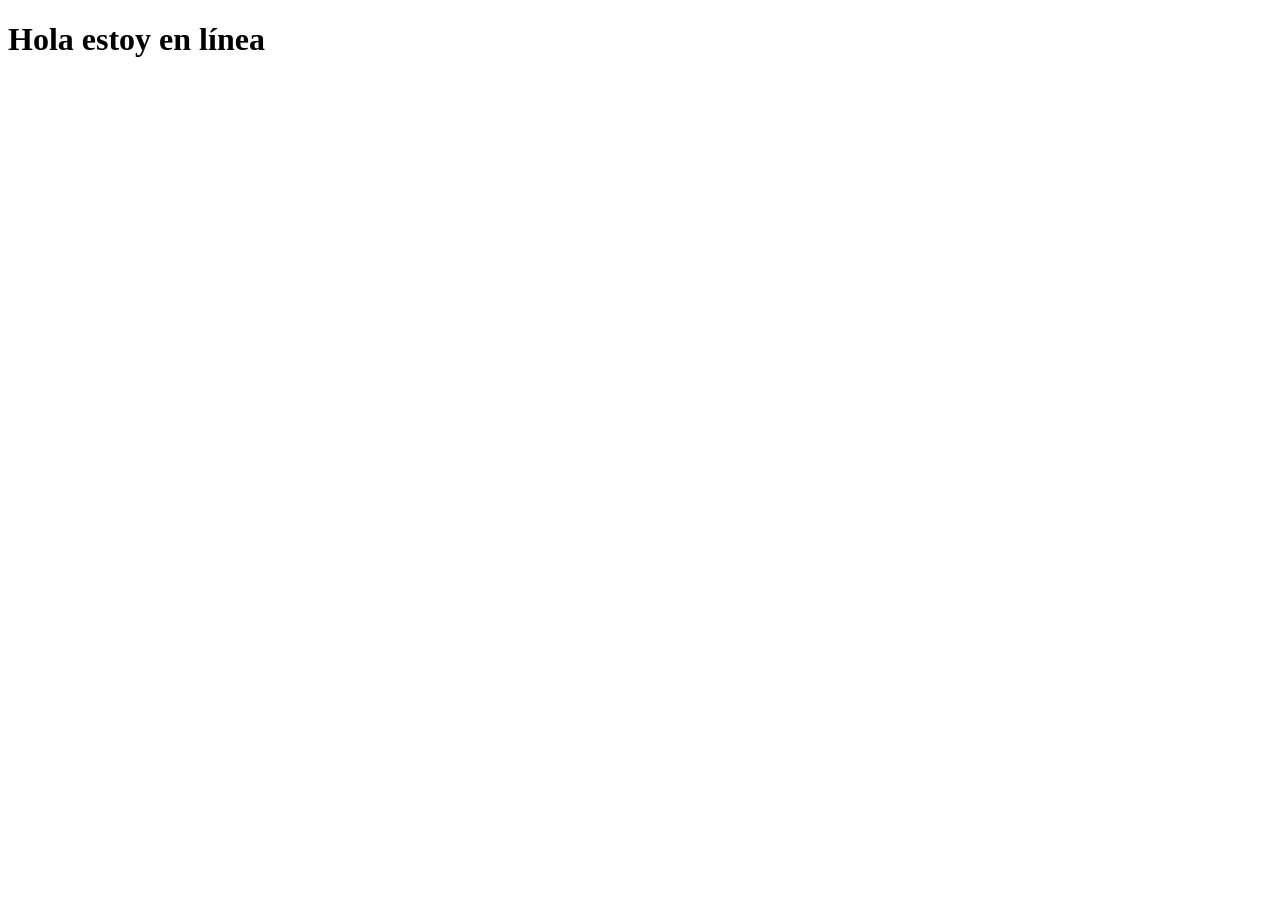
==== index.html @ 55a79cfc "Crear index.html se verificó que la página funciona" ====
<!DOCTYPE html>
<html lang="en">
<head>
    <meta charset="UTF-8">
    <meta name="viewport" content="width=device-width, initial-scale=1.0">
    <title>clase15</title>
</head>
<body>
    <h1>Hola estoy en línea</h1>
</body>
</html>
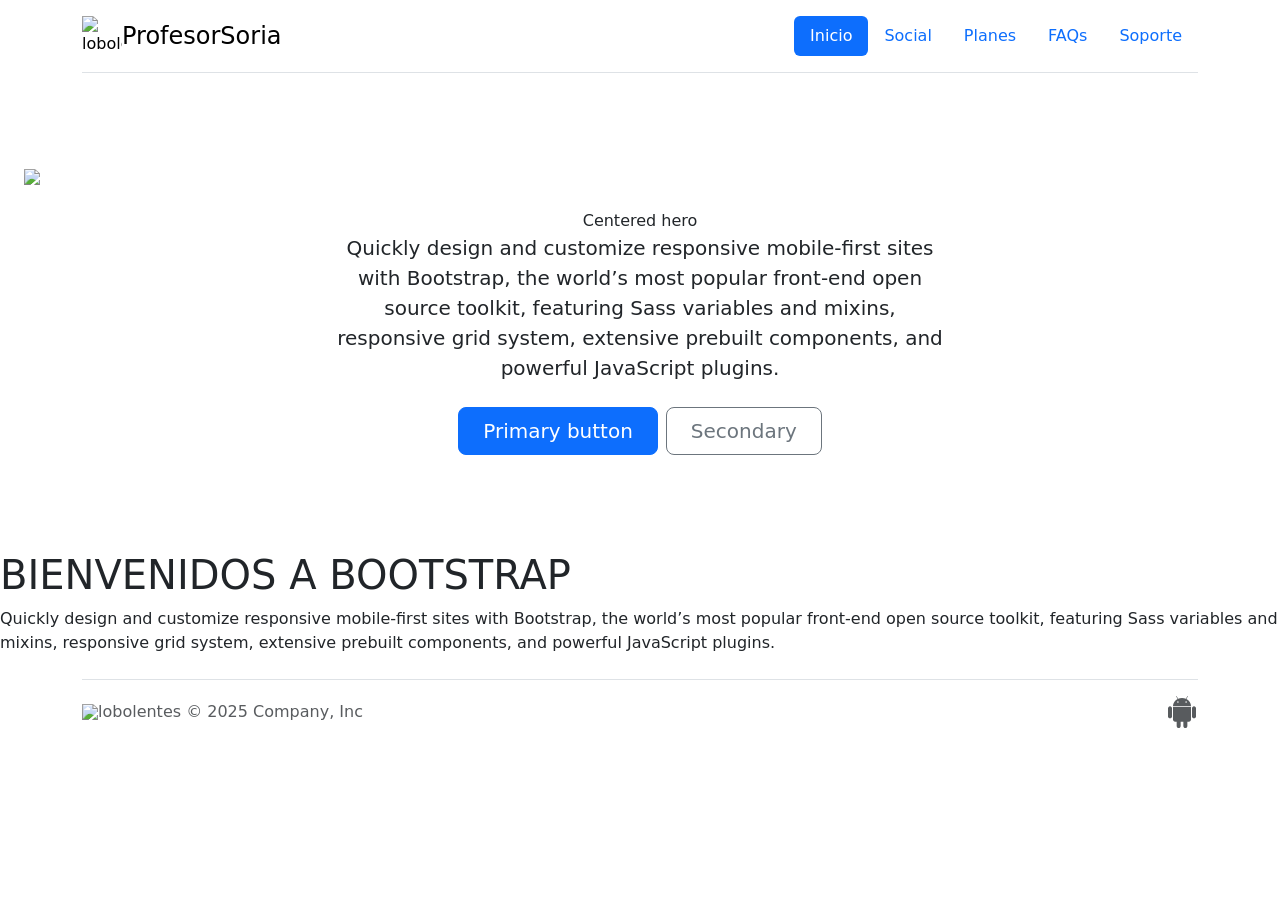
==== commit 28064c8a: "Update index.html" ====
--- a/index.html
+++ b/index.html
@@ -3,9 +3,37 @@
 <head>
     <meta charset="UTF-8">
     <meta name="viewport" content="width=device-width, initial-scale=1.0">
-    <title>clase15</title>
+    <title>Clase15</title>
+    <link href="https://cdn.jsdelivr.net/npm/bootstrap@5.3.8/dist/css/bootstrap.min.css" rel="stylesheet" integrity="sha384-sRIl4kxILFvY47J16cr9ZwB07vP4J8+LH7qKQnuqkuIAvNWLzeN8tE5YBujZqJLB" crossorigin="anonymous">
+    <link rel="stylesheet" href="bt.css">
 </head>
 <body>
-    <h1>Hola estoy en línea</h1>
+    <div class="container"> <!--HEADER/CABECERA-->
+        <header class="d-flex flex-wrap justify-content-center py-3 mb-4 border-bottom"> 
+            <a href="/" class="d-flex align-items-center mb-3 mb-md-0 me-md-auto link-body-emphasis text-decoration-none"> 
+                <img src="https://img.pikbest.com/png-images/20241011/cool-wolf-logo-with-sunglasses_10949476.png!sw800" alt="lobolentes" width="40">
+                <span class="fs-4">ProfesorSoria</span> </a> 
+                <ul class="nav nav-pills"> 
+                    <li class="nav-item"><a href="clase14.html" class="nav-link active" aria-current="page">Inicio</a></li> 
+                    <li class="nav-item"><a href="social.html" class="nav-link">Social</a></li>
+                    <li class="nav-item"><a href="#" class="nav-link">Planes</a></li> 
+                    <li class="nav-item"><a href="#" class="nav-link">FAQs</a></li> 
+                    <li class="nav-item"><a href="#" class="nav-link">Soporte</a></li> </ul> </header> 
+    </div>
+    <div class="px-4 py-5 my-5 text-center"> <img class="d-block mx-auto mb-4" src="https://s44783.pcdn.co/wp-content/uploads/sites/6/2024/09/computer-program-coding-screen-scaled.jpg.optimal.jpg">Centered hero</h1> <div class="col-lg-6 mx-auto"> <p class="lead mb-4">Quickly design and customize responsive mobile-first sites with Bootstrap, the world’s most popular front-end open source toolkit, featuring Sass variables and mixins, responsive grid system, extensive prebuilt components, and powerful JavaScript plugins.</p> <div class="d-grid gap-2 d-sm-flex justify-content-sm-center"> <button type="button" class="btn btn-primary btn-lg px-4 gap-3">Primary button</button> <button type="button" class="btn btn-outline-secondary btn-lg px-4">Secondary</button> </div> </div> </div>
+    <div class="contenido">
+    <h1>BIENVENIDOS A BOOTSTRAP</h1>
+    <p>Quickly design and customize responsive mobile-first sites with Bootstrap, the world’s most popular front-end open source toolkit, featuring Sass variables and mixins, responsive grid system, extensive prebuilt components, and powerful JavaScript plugins.</p>
+    </div>
+    <div class="container"><!--FOOTER/PIE DE PAGINA-->
+        <footer class="d-flex flex-wrap justify-content-between align-items-center py-3 my-4 border-top"> 
+            <div class="col-md-4 d-flex align-items-center"> 
+                <a href="/" class="mb-3 me-2 mb-md-0 text-body-secondary text-decoration-none lh-1" aria-label="Bootstrap"> 
+                <img src="https://img.pikbest.com/png-images/20241011/cool-wolf-logo-with-sunglasses_10949476.png!sw800" alt="lobolentes" width="40">
+                    <span class="mb-3 mb-md-0 text-body-secondary">© 2025 Company, Inc</span> </div> 
+                    <ul class="nav col-md-4 justify-content-end list-unstyled d-flex"> 
+                        <li class="ms-3"><a class="text-body-secondary" href="#" aria-label="Instagram"><svg class="bi" width="24" height="24" aria-hidden="true"><use xlink:href="#instagram"></use></svg></a></li>
+                        <li class="ms-3"><a class="text-body-secondary" href="#" aria-label="Facebook"><svg xmlns="http://www.w3.org/2000/svg" width="32" height="32" fill="currentColor" class="bi bi-android2" viewBox="0 0 16 16"><path d="m10.213 1.471.691-1.26q.069-.124-.048-.192-.128-.057-.195.058l-.7 1.27A4.8 4.8 0 0 0 8.005.941q-1.032 0-1.956.404l-.7-1.27Q5.281-.037 5.154.02q-.117.069-.049.193l.691 1.259a4.25 4.25 0 0 0-1.673 1.476A3.7 3.7 0 0 0 3.5 5.02h9q0-1.125-.623-2.072a4.27 4.27 0 0 0-1.664-1.476ZM6.22 3.303a.37.37 0 0 1-.267.11.35.35 0 0 1-.263-.11.37.37 0 0 1-.107-.264.37.37 0 0 1 .107-.265.35.35 0 0 1 .263-.11q.155 0 .267.11a.36.36 0 0 1 .112.265.36.36 0 0 1-.112.264m4.101 0a.35.35 0 0 1-.262.11.37.37 0 0 1-.268-.11.36.36 0 0 1-.112-.264q0-.154.112-.265a.37.37 0 0 1 .268-.11q.155 0 .262.11a.37.37 0 0 1 .107.265q0 .153-.107.264M3.5 11.77q0 .441.311.75.311.306.76.307h.758l.01 2.182q0 .414.292.703a.96.96 0 0 0 .7.288.97.97 0 0 0 .71-.288.95.95 0 0 0 .292-.703v-2.182h1.343v2.182q0 .414.292.703a.97.97 0 0 0 .71.288.97.97 0 0 0 .71-.288.95.95 0 0 0 .292-.703v-2.182h.76q.436 0 .749-.308.31-.307.311-.75V5.365h-9zm10.495-6.587a.98.98 0 0 0-.702.278.9.9 0 0 0-.293.685v4.063q0 .406.293.69a.97.97 0 0 0 .702.284q.42 0 .712-.284a.92.92 0 0 0 .293-.69V6.146a.9.9 0 0 0-.293-.685 1 1 0 0 0-.712-.278m-12.702.283a1 1 0 0 1 .712-.283q.41 0 .702.283a.9.9 0 0 1 .293.68v4.063a.93.93 0 0 1-.288.69.97.97 0 0 1-.707.284 1 1 0 0 1-.712-.284.92.92 0 0 1-.293-.69V6.146q0-.396.293-.68"/>
+</svg></a></li> </ul> </footer> </div>
 </body>
 </html>
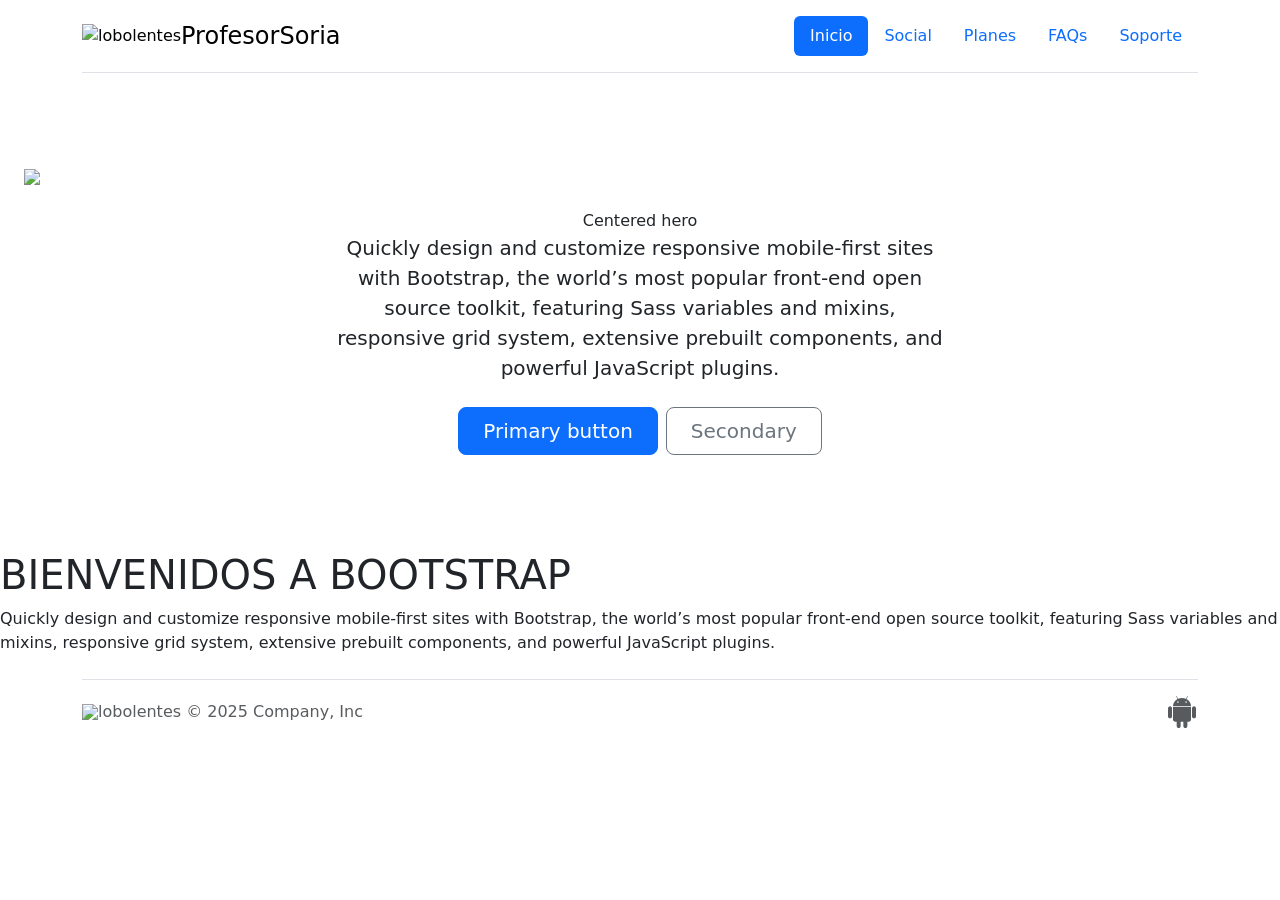
==== commit 9e96a30a: "Update index.html" ====
--- a/index.html
+++ b/index.html
@@ -11,7 +11,7 @@
     <div class="container"> <!--HEADER/CABECERA-->
         <header class="d-flex flex-wrap justify-content-center py-3 mb-4 border-bottom"> 
             <a href="/" class="d-flex align-items-center mb-3 mb-md-0 me-md-auto link-body-emphasis text-decoration-none"> 
-                <img src="https://img.pikbest.com/png-images/20241011/cool-wolf-logo-with-sunglasses_10949476.png!sw800" alt="lobolentes" width="40">
+                <img src="https://img.pikbest.com/png-images/20241011/cool-wolf-logo-with-sunglasses_10949476.png!sw800" alt="lobolentes" width="40%">
                 <span class="fs-4">ProfesorSoria</span> </a> 
                 <ul class="nav nav-pills"> 
                     <li class="nav-item"><a href="clase14.html" class="nav-link active" aria-current="page">Inicio</a></li> 
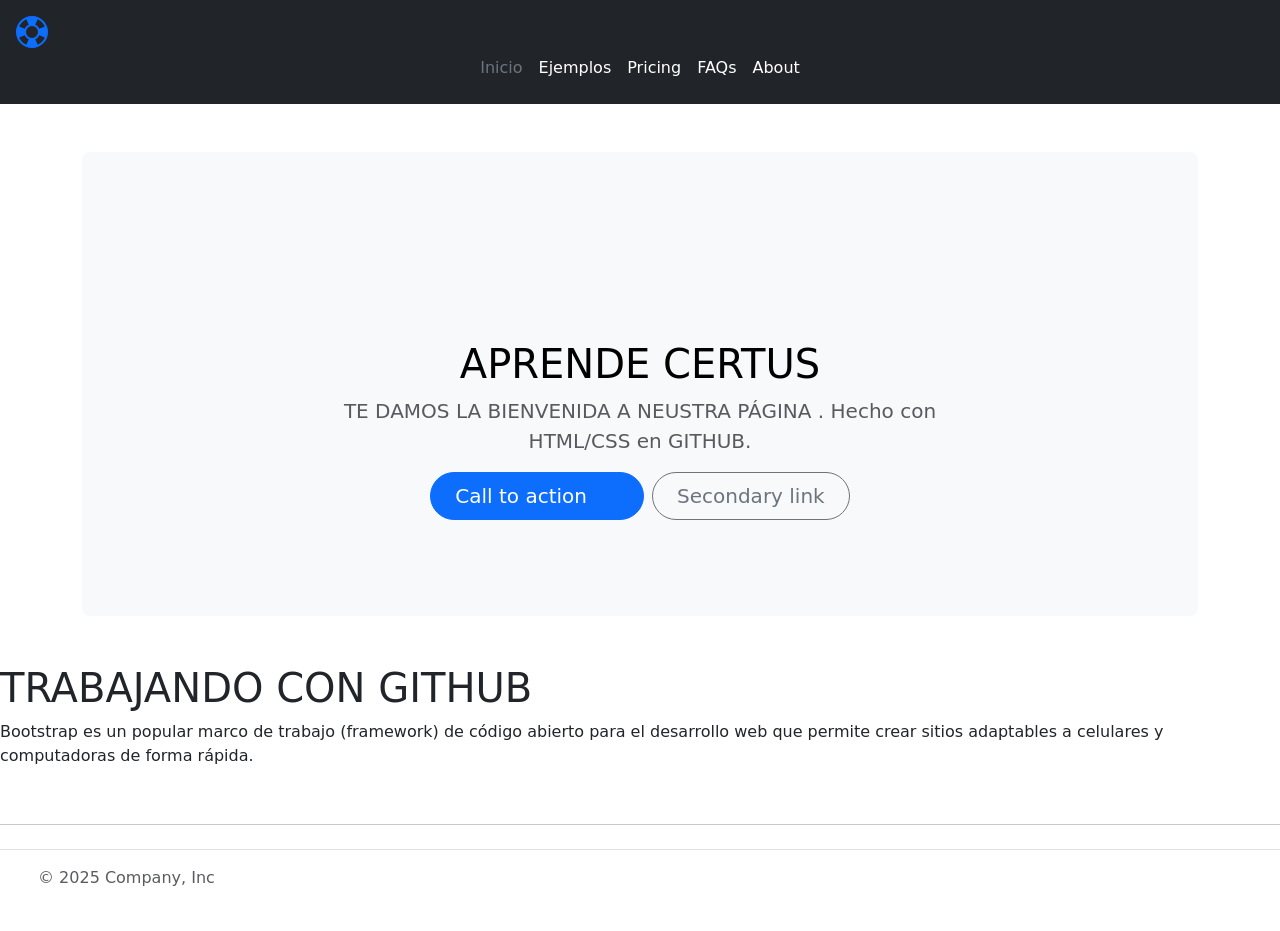
==== commit 31817b71: "Add files via upload" ====
--- a/index.html
+++ b/index.html
@@ -1,39 +1,48 @@
-<!DOCTYPE html>
-<html lang="en">
-<head>
-    <meta charset="UTF-8">
-    <meta name="viewport" content="width=device-width, initial-scale=1.0">
-    <title>Clase15</title>
-    <link href="https://cdn.jsdelivr.net/npm/bootstrap@5.3.8/dist/css/bootstrap.min.css" rel="stylesheet" integrity="sha384-sRIl4kxILFvY47J16cr9ZwB07vP4J8+LH7qKQnuqkuIAvNWLzeN8tE5YBujZqJLB" crossorigin="anonymous">
-    <link rel="stylesheet" href="bt.css">
-</head>
-<body>
-    <div class="container"> <!--HEADER/CABECERA-->
-        <header class="d-flex flex-wrap justify-content-center py-3 mb-4 border-bottom"> 
-            <a href="/" class="d-flex align-items-center mb-3 mb-md-0 me-md-auto link-body-emphasis text-decoration-none"> 
-                <img src="https://img.pikbest.com/png-images/20241011/cool-wolf-logo-with-sunglasses_10949476.png!sw800" alt="lobolentes" width="40%">
-                <span class="fs-4">ProfesorSoria</span> </a> 
-                <ul class="nav nav-pills"> 
-                    <li class="nav-item"><a href="clase14.html" class="nav-link active" aria-current="page">Inicio</a></li> 
-                    <li class="nav-item"><a href="social.html" class="nav-link">Social</a></li>
-                    <li class="nav-item"><a href="#" class="nav-link">Planes</a></li> 
-                    <li class="nav-item"><a href="#" class="nav-link">FAQs</a></li> 
-                    <li class="nav-item"><a href="#" class="nav-link">Soporte</a></li> </ul> </header> 
-    </div>
-    <div class="px-4 py-5 my-5 text-center"> <img class="d-block mx-auto mb-4" src="https://s44783.pcdn.co/wp-content/uploads/sites/6/2024/09/computer-program-coding-screen-scaled.jpg.optimal.jpg">Centered hero</h1> <div class="col-lg-6 mx-auto"> <p class="lead mb-4">Quickly design and customize responsive mobile-first sites with Bootstrap, the world’s most popular front-end open source toolkit, featuring Sass variables and mixins, responsive grid system, extensive prebuilt components, and powerful JavaScript plugins.</p> <div class="d-grid gap-2 d-sm-flex justify-content-sm-center"> <button type="button" class="btn btn-primary btn-lg px-4 gap-3">Primary button</button> <button type="button" class="btn btn-outline-secondary btn-lg px-4">Secondary</button> </div> </div> </div>
-    <div class="contenido">
-    <h1>BIENVENIDOS A BOOTSTRAP</h1>
-    <p>Quickly design and customize responsive mobile-first sites with Bootstrap, the world’s most popular front-end open source toolkit, featuring Sass variables and mixins, responsive grid system, extensive prebuilt components, and powerful JavaScript plugins.</p>
-    </div>
-    <div class="container"><!--FOOTER/PIE DE PAGINA-->
-        <footer class="d-flex flex-wrap justify-content-between align-items-center py-3 my-4 border-top"> 
-            <div class="col-md-4 d-flex align-items-center"> 
-                <a href="/" class="mb-3 me-2 mb-md-0 text-body-secondary text-decoration-none lh-1" aria-label="Bootstrap"> 
-                <img src="https://img.pikbest.com/png-images/20241011/cool-wolf-logo-with-sunglasses_10949476.png!sw800" alt="lobolentes" width="40">
-                    <span class="mb-3 mb-md-0 text-body-secondary">© 2025 Company, Inc</span> </div> 
-                    <ul class="nav col-md-4 justify-content-end list-unstyled d-flex"> 
-                        <li class="ms-3"><a class="text-body-secondary" href="#" aria-label="Instagram"><svg class="bi" width="24" height="24" aria-hidden="true"><use xlink:href="#instagram"></use></svg></a></li>
-                        <li class="ms-3"><a class="text-body-secondary" href="#" aria-label="Facebook"><svg xmlns="http://www.w3.org/2000/svg" width="32" height="32" fill="currentColor" class="bi bi-android2" viewBox="0 0 16 16"><path d="m10.213 1.471.691-1.26q.069-.124-.048-.192-.128-.057-.195.058l-.7 1.27A4.8 4.8 0 0 0 8.005.941q-1.032 0-1.956.404l-.7-1.27Q5.281-.037 5.154.02q-.117.069-.049.193l.691 1.259a4.25 4.25 0 0 0-1.673 1.476A3.7 3.7 0 0 0 3.5 5.02h9q0-1.125-.623-2.072a4.27 4.27 0 0 0-1.664-1.476ZM6.22 3.303a.37.37 0 0 1-.267.11.35.35 0 0 1-.263-.11.37.37 0 0 1-.107-.264.37.37 0 0 1 .107-.265.35.35 0 0 1 .263-.11q.155 0 .267.11a.36.36 0 0 1 .112.265.36.36 0 0 1-.112.264m4.101 0a.35.35 0 0 1-.262.11.37.37 0 0 1-.268-.11.36.36 0 0 1-.112-.264q0-.154.112-.265a.37.37 0 0 1 .268-.11q.155 0 .262.11a.37.37 0 0 1 .107.265q0 .153-.107.264M3.5 11.77q0 .441.311.75.311.306.76.307h.758l.01 2.182q0 .414.292.703a.96.96 0 0 0 .7.288.97.97 0 0 0 .71-.288.95.95 0 0 0 .292-.703v-2.182h1.343v2.182q0 .414.292.703a.97.97 0 0 0 .71.288.97.97 0 0 0 .71-.288.95.95 0 0 0 .292-.703v-2.182h.76q.436 0 .749-.308.31-.307.311-.75V5.365h-9zm10.495-6.587a.98.98 0 0 0-.702.278.9.9 0 0 0-.293.685v4.063q0 .406.293.69a.97.97 0 0 0 .702.284q.42 0 .712-.284a.92.92 0 0 0 .293-.69V6.146a.9.9 0 0 0-.293-.685 1 1 0 0 0-.712-.278m-12.702.283a1 1 0 0 1 .712-.283q.41 0 .702.283a.9.9 0 0 1 .293.68v4.063a.93.93 0 0 1-.288.69.97.97 0 0 1-.707.284 1 1 0 0 1-.712-.284.92.92 0 0 1-.293-.69V6.146q0-.396.293-.68"/>
-</svg></a></li> </ul> </footer> </div>
-</body>
-</html>
+<!DOCTYPE html>
+<html lang="en">
+<head>
+    <meta charset="UTF-8">
+    <meta name="viewport" content="width=device-width, initial-scale=1.0">
+    <title>Estilos</title>
+    <link rel="stylesheet" href="style.css">
+    <link href="https://cdn.jsdelivr.net/npm/bootstrap@5.3.8/dist/css/bootstrap.min.css" rel="stylesheet" integrity="sha384-sRIl4kxILFvY47J16cr9ZwB07vP4J8+LH7qKQnuqkuIAvNWLzeN8tE5YBujZqJLB" crossorigin="anonymous">
+</head>
+<body>
+    <header class="p-3 text-bg-dark"> 
+        <div>
+            <a href="">
+            <div class="d-flex flex-wrap align-items-center justify-content-center justify-content-lg-start"> 
+                <svg xmlns="http://www.w3.org/2000/svg" width="32" height="32" fill="currentColor" class="bi bi-life-preserver" viewBox="0 0 16 16">
+  <path d="M8 16A8 8 0 1 0 8 0a8 8 0 0 0 0 16m6.43-5.228a7.03 7.03 0 0 1-3.658 3.658l-1.115-2.788a4 4 0 0 0 1.985-1.985zM5.228 14.43a7.03 7.03 0 0 1-3.658-3.658l2.788-1.115a4 4 0 0 0 1.985 1.985zm9.202-9.202-2.788 1.115a4 4 0 0 0-1.985-1.985l1.115-2.788a7.03 7.03 0 0 1 3.658 3.658m-8.087-.87a4 4 0 0 0-1.985 1.985L1.57 5.228A7.03 7.03 0 0 1 5.228 1.57zM8 11a3 3 0 1 1 0-6 3 3 0 0 1 0 6"/>
+</svg></div></a>
+        <div class="container"> 
+                    <ul class="nav col-12 col-lg-auto me-lg-auto mb-2 justify-content-center mb-md-0"> 
+                        <li><a href="inicio.html" class="nav-link px-2 text-secondary">Inicio</a></li> 
+                        <li><a href="proyectos.html" class="nav-link px-2 text-white">Ejemplos</a></li> 
+                        <li><a href="#" class="nav-link px-2 text-white">Pricing</a></li> 
+                        <li><a href="#" class="nav-link px-2 text-white">FAQs</a></li> 
+                        <li><a href="#" class="nav-link px-2 text-white">About</a></li> </ul> 
+                            </div> </div> </header>  
+        <div class="container my-5"> <div class="p-5 text-center bg-body-tertiary rounded-3"> <svg class="bi mt-4 mb-3" style="color: var(--bs-indigo);" width="100" height="100" aria-hidden="true"><use xlink:href="#bootstrap"></use></svg> <h1 class="text-body-emphasis">APRENDE CERTUS</h1> <p class="col-lg-8 mx-auto fs-5 text-muted">
+TE DAMOS LA BIENVENIDA A NEUSTRA PÁGINA . Hecho con HTML/CSS en GITHUB.
+</p> <div class="d-inline-flex gap-2 mb-5"> <button class="d-inline-flex align-items-center btn btn-primary btn-lg px-4 rounded-pill" type="button">
+Call to action
+<svg class="bi ms-2" width="24" height="24" aria-hidden="true"><use xlink:href="#arrow-right-short"></use></svg> </button> <button class="btn btn-outline-secondary btn-lg px-4 rounded-pill" type="button">
+Secondary link
+</button> </div> </div> </div>
+        <div id="cuerpo">
+      <h1>TRABAJANDO CON   GITHUB   </h1>
+    <p>Bootstrap es un popular marco de trabajo (framework) de código abierto para el desarrollo web que permite crear sitios adaptables a celulares y computadoras de forma rápida.</p>
+    <img src="" alt="">
+    </div><!--FIN DEL CUERPO-->
+    <hr>
+    <footer class="d-flex flex-wrap justify-content-between align-items-center py-3 my-4 border-top"> 
+        <div class="col-md-4 d-flex align-items-center"> 
+            <a href="/" class="mb-3 me-2 mb-md-0 text-body-secondary text-decoration-none lh-1" aria-label="Bootstrap"> <svg class="bi" width="30" height="24" aria-hidden="true"><use xlink:href="#bootstrap"></use></svg> </a> 
+            <span class="mb-3 mb-md-0 text-body-secondary">© 2025 Company, Inc</span> </div> 
+            <ul class="nav col-md-4 justify-content-end list-unstyled d-flex"> 
+                <li class="ms-3"><a class="text-body-secondary" href="#" aria-label="Instagram"><svg class="bi" width="24" height="24" aria-hidden="true"><use xlink:href="#instagram"></use></svg></a></li> 
+                <li class="ms-3"><a class="text-body-secondary" href="#" aria-label="Facebook"><svg class="bi" width="24" height="24"><use xlink:href="#facebook"></use></svg></a></li> 
+            </ul> </footer>
+</body>
+</html>
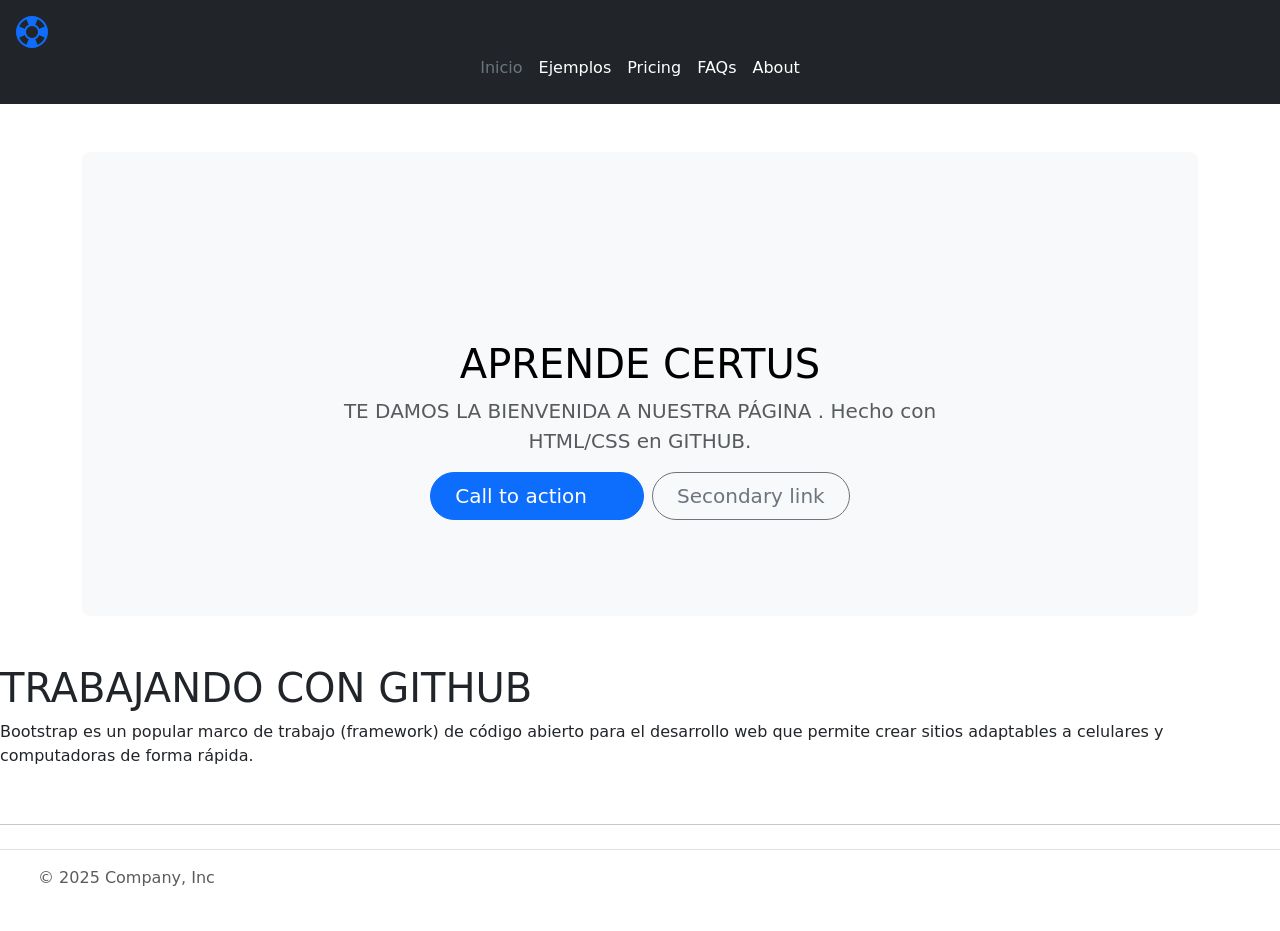
==== commit 1ec37406: "Update index.html" ====
--- a/index.html
+++ b/index.html
@@ -24,7 +24,7 @@
                         <li><a href="#" class="nav-link px-2 text-white">About</a></li> </ul> 
                             </div> </div> </header>  
         <div class="container my-5"> <div class="p-5 text-center bg-body-tertiary rounded-3"> <svg class="bi mt-4 mb-3" style="color: var(--bs-indigo);" width="100" height="100" aria-hidden="true"><use xlink:href="#bootstrap"></use></svg> <h1 class="text-body-emphasis">APRENDE CERTUS</h1> <p class="col-lg-8 mx-auto fs-5 text-muted">
-TE DAMOS LA BIENVENIDA A NEUSTRA PÁGINA . Hecho con HTML/CSS en GITHUB.
+TE DAMOS LA BIENVENIDA A NUESTRA PÁGINA . Hecho con HTML/CSS en GITHUB.
 </p> <div class="d-inline-flex gap-2 mb-5"> <button class="d-inline-flex align-items-center btn btn-primary btn-lg px-4 rounded-pill" type="button">
 Call to action
 <svg class="bi ms-2" width="24" height="24" aria-hidden="true"><use xlink:href="#arrow-right-short"></use></svg> </button> <button class="btn btn-outline-secondary btn-lg px-4 rounded-pill" type="button">
@@ -45,4 +45,4 @@
                 <li class="ms-3"><a class="text-body-secondary" href="#" aria-label="Facebook"><svg class="bi" width="24" height="24"><use xlink:href="#facebook"></use></svg></a></li> 
             </ul> </footer>
 </body>
-</html>+</html>
